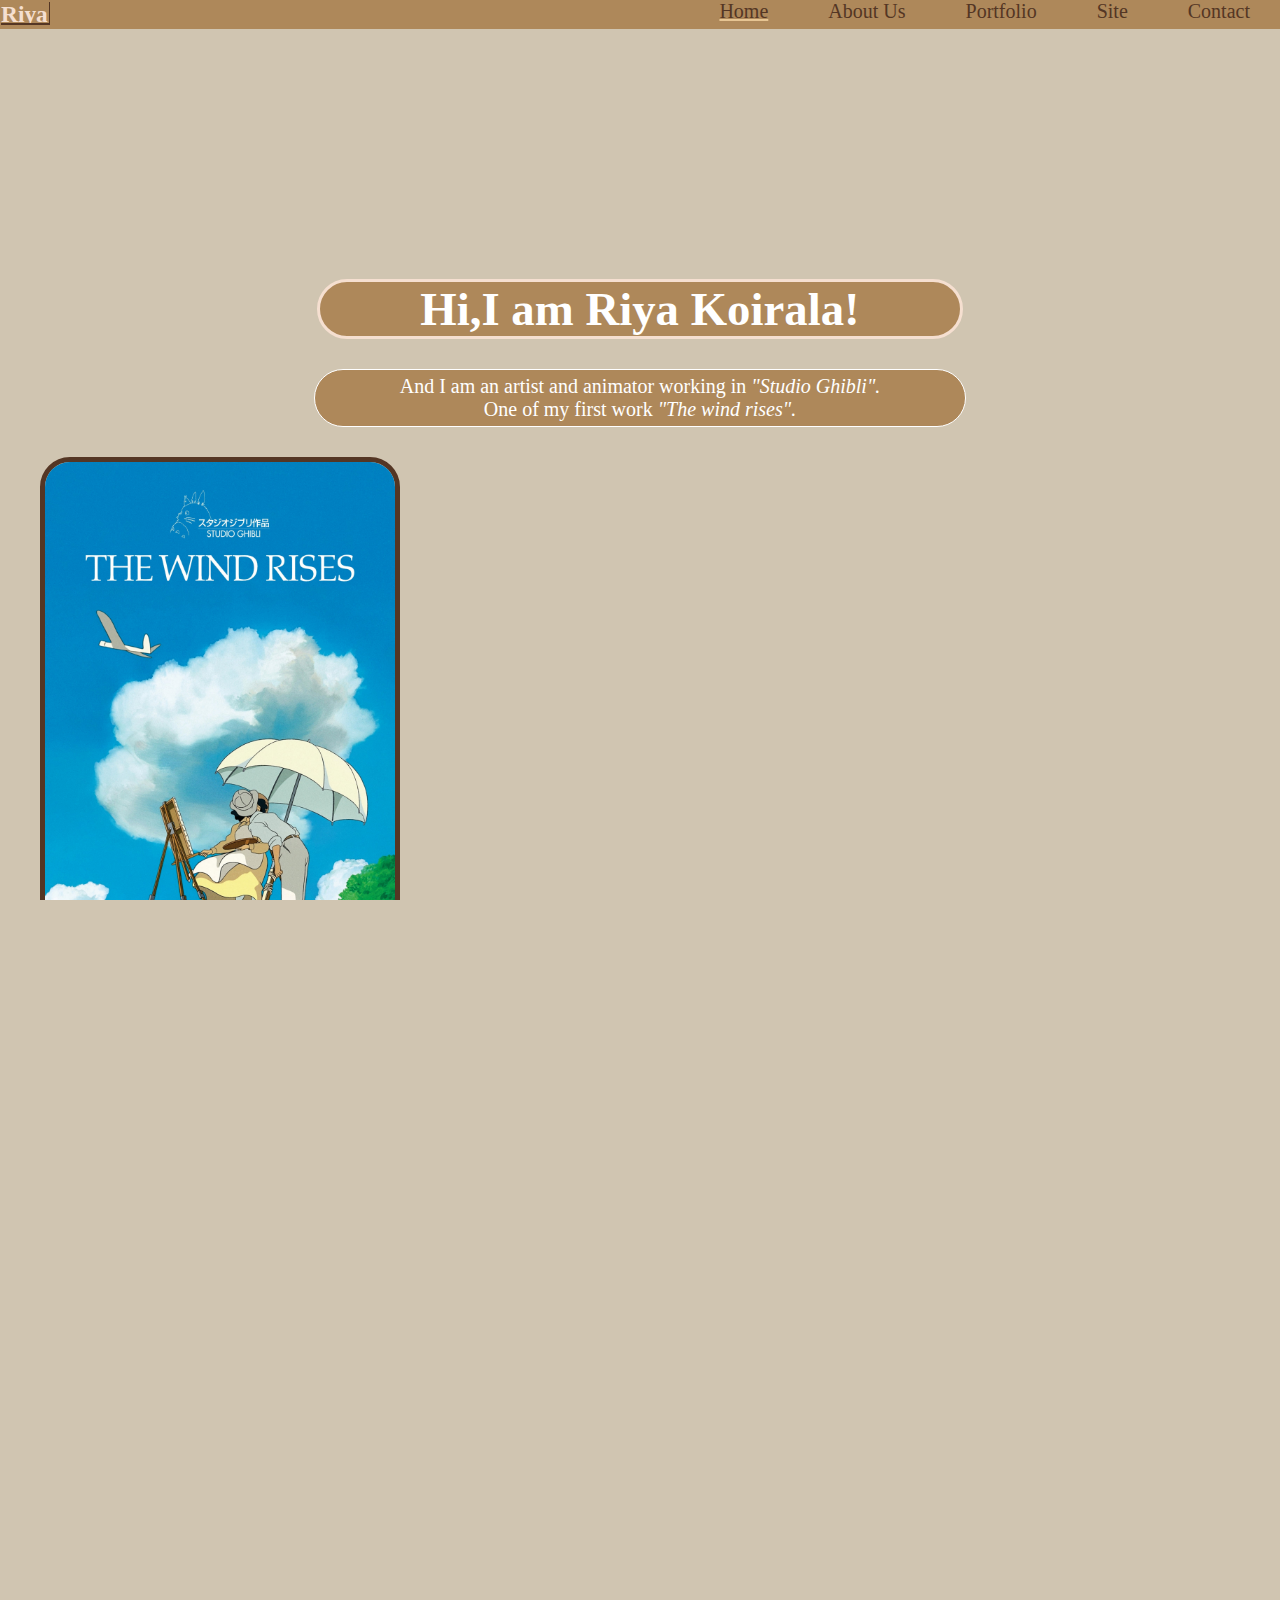
==== home.html @ 88e6d6ac "first commit" ====
<!DOCTYPE html>
<html>
    <head>
        <title>Home|</title>
        <link rel="stylesheet" href="css/home.css">
        <!-- linking css and html -->
    </head>
    <body>
     <div class="logo">
        <h3>Riya</h3>
        <!-- creating a logo inside html and css -->
        <nav>
            <!-- creating a nav bar -->
            <ul>
                <li><a class="active"  href="home.html">Home</a></li>
                <li><a href="work.html">About Us</a></li>
                <li><a href="portfolio.html">Portfolio</a></li>
                <li><a href="site.html">Site</a></li>
                <li><a href="contact.html">Contact</a></li>
            </ul>
        </nav>
     </div>
     <!-- giving class name page to write text in it -->
        <div class="page">
            <h3>Hi,I am Riya Koirala!</h3>
        </div>
        <div>
            <div class="page1">
              <p>And I am an artist
                 and animator working in <i>"Studio Ghibli".</i></p>
                 <p>One of my first work <i>"The wind rises".</i> </p>
            </div>
            <div class="page2">
                <!-- images 1 -->
              <img src="images/twr.jpg" style="width:350px; " alt="group of ghibli characters">
            </div>
            <div class="page1">
                <p> My second work is <i>"The Tale of the princess Kaguya".</i> </p>
            </div>
            <div class="page3">
                <!-- images 2 -->
                <img src="images/kk.jpg" style="width: 350px;" alt="a girl">
            </div>
            <!-- button to like about us with home. -->
            <a href="work.html">
            <button type="button"> More about me</button>
            </a>
        </div>
    </body>
</html>
---- css/home.css ----
*{
    margin: 0;
    padding: 0;
    list-style: none;
    text-decoration: none;
    overflow: hidden;
}
body{
    font-size: 20px;
    background-color: #d0c5b1;
    background-image: url(../images/studioghibhi.jpg);
    background-repeat: no-repeat;
    background-size: cover;
    width: 100%;
    height: 100vh;
    overflow-y: auto;
    overflow-x: hidden;
    perspective: 10px;
}
.logo{
    display: flex;
    justify-content: space-between;
    background-color: #ae885a;
    height: 29px;
    width: 100%;
}
.logo h3{
    color: #f5dfd0;
    padding: 1px;
    box-shadow: 1px 2px #543624;
    text-align: end;
    height: 21px;
}
nav ul{
    display: flex;
}
nav ul li a{
    margin: 0 30px 0px;
    color: #543624;
}
nav ul li a:hover{
    margin: 0 30px 0px;
    color: #e6c492;
    text-decoration: underline #e6c492;
}
.active{
    text-decoration: underline #e6c492;
    color: #543624;
}
.active:hover{
    text-decoration: underline #e6c492;
    color: #e6c492;
}
.page{
    color: white;
    border: 3px solid #f5dfd0;
    border-radius: 30px;
    width: 50%;
    text-align: center;
    margin:auto;
    margin-top: 250px;
    background-color: #ae885a;
    justify-content: center;
    font-size: 2em;
}
.page1{
    color: white;
    border: 1px solid white;
    border-radius: 30px;
    width: 50%;
    text-align: center;
    margin: auto;
    margin-top: 30px;
    background-color:  #ae885a;
    justify-content: center;
    padding: 5px;

}
.page2 img{
    color: white;
    border: 5px solid #543624;
    border-radius: 30px;
    width: 60%;
    text-align: right;
    margin: 30px 40px 0px 40px;
    background-color:  #e6c492;
}
.page3 img{
    color: white;
    border: 5px solid #543624;
    border-radius: 30px;
    width: 60%;
    text-align: right;
    margin: 30px 0px 0px 700px;
    background-color:  #e6c492;
}

button{
    border: 1px solid white;
    color:#e6c492 ;
    background-color: #543624;
    border-radius: 30px;
    margin: 40px 0px 40px 500px;
    justify-content: center;
    width: 200px;
    height: 30px;
    transition: 0.5s;
    font-size: 20px;

}
button:hover{
    border: 1px solid #e6c492;
    background-color:#e6c492 ;
    color: #543624;
}
/* @media (max-width:900px) {
    body{
        background-image: none;
    }

    } */
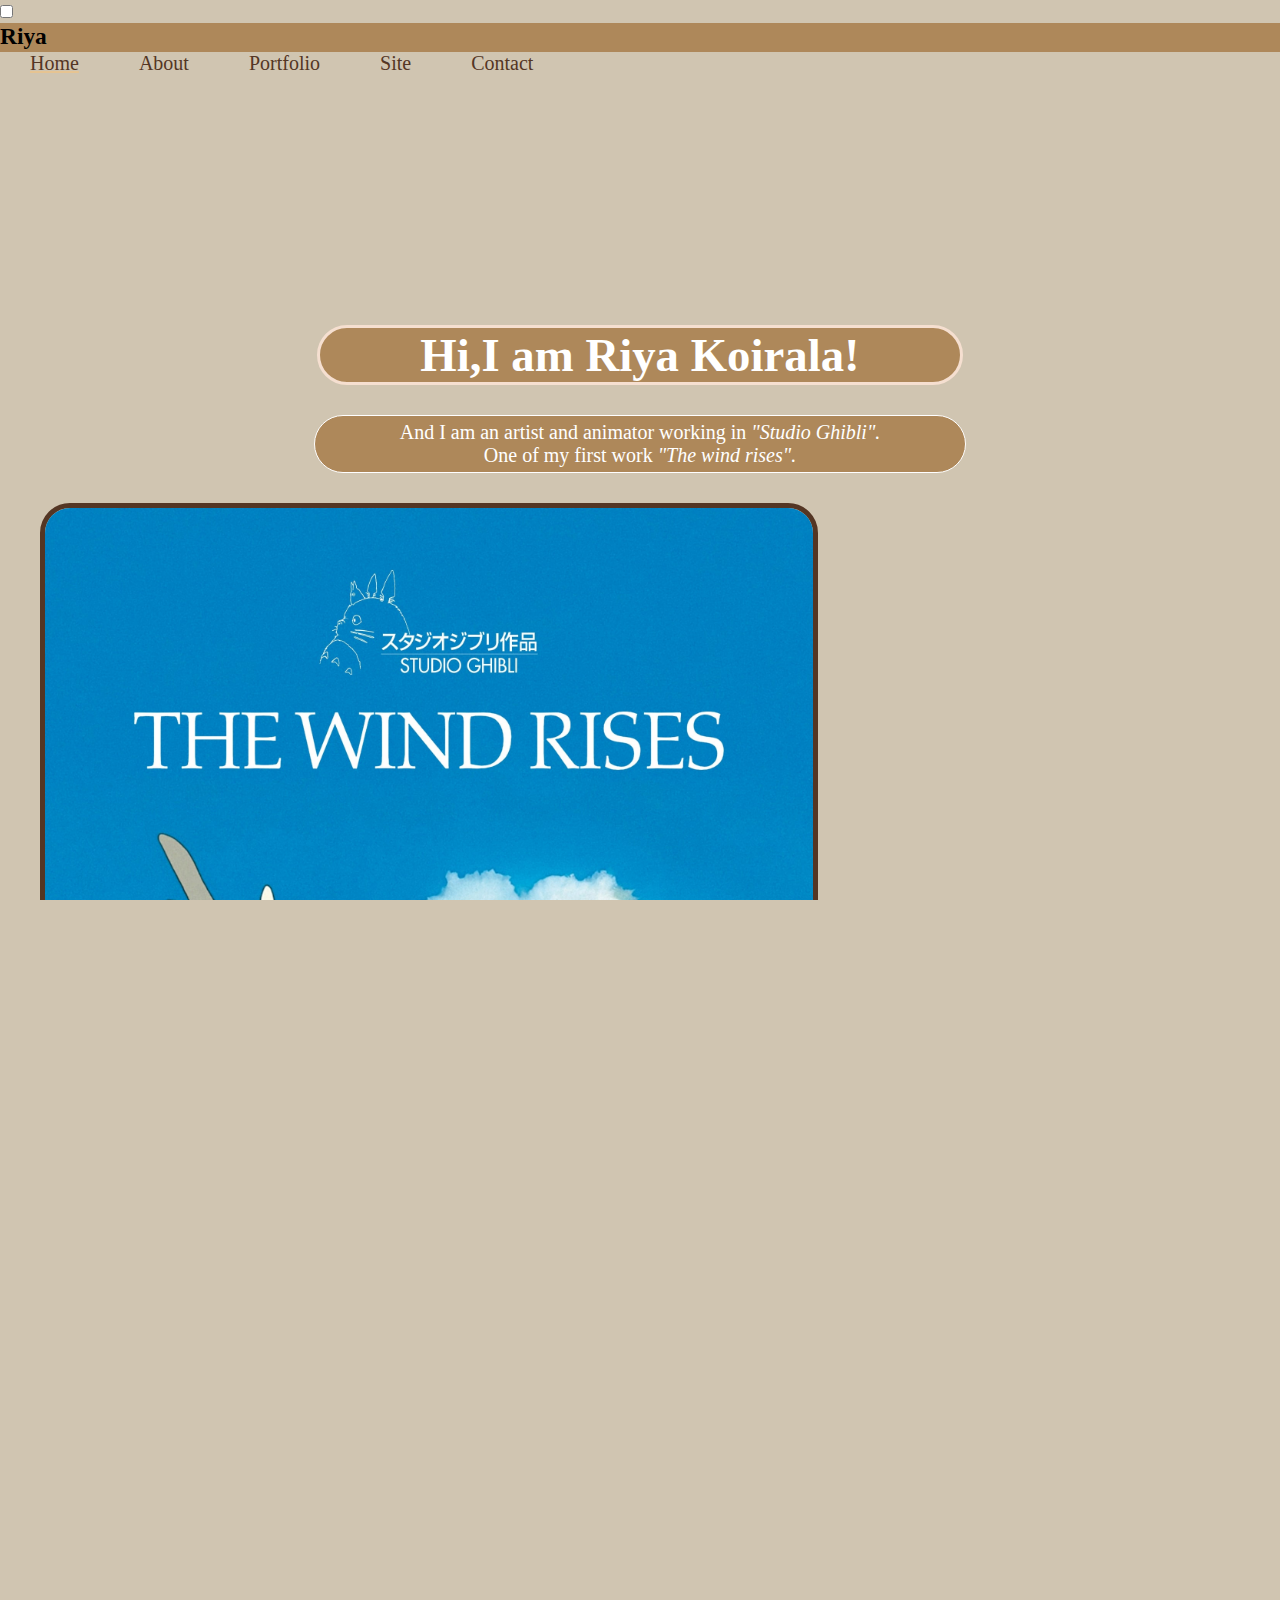
==== commit f70686f7: "added UTF-8 code" ====
--- a/home.html
+++ b/home.html
@@ -1,50 +1,70 @@
 <!DOCTYPE html>
-<html>
-    <head>
-        <title>Home|</title>
-        <link rel="stylesheet" href="css/home.css">
-        <!-- linking css and html -->
-    </head>
-    <body>
-     <div class="logo">
-        <h3>Riya</h3>
-        <!-- creating a logo inside html and css -->
-        <nav>
-            <!-- creating a nav bar -->
-            <ul>
-                <li><a class="active"  href="home.html">Home</a></li>
-                <li><a href="work.html">About Us</a></li>
-                <li><a href="portfolio.html">Portfolio</a></li>
-                <li><a href="site.html">Site</a></li>
-                <li><a href="contact.html">Contact</a></li>
-            </ul>
-        </nav>
-     </div>
-     <!-- giving class name page to write text in it -->
-        <div class="page">
-            <h3>Hi,I am Riya Koirala!</h3>
+<html lang="en"> 
+<head>
+
+    <title>Home||</title>
+    <meta name="viewport" content="width=device-width, initial-scale=1.0">
+    <!-- here viewport is reader/user view point -->
+    <meta charset="UTF-8">
+    <link rel="stylesheet" href="css/home.css">
+
+</head>
+
+<body>
+<div>
+    <div>
+    <input type="checkbox" id="toggle">
+    <nav>
+        <h3 class="logo">Riya</h3>
+        <label class="navbar-toggler" for="toggle">
+            <span class="bar"></span>
+            <span class="bar"></span>
+            <span class="bar"></span>
+        </label>
+        <ul class="nav-list">
+            <li class="nav-item"><a class="nav-link active"  href="home.html">Home</a></li>
+            <li class="nav-item"><a class="nav-link" href="work.html">About</a></li>
+            <li class="nav-item"><a class="nav-link" href="portfolio.html">Portfolio</a></li>
+            <li class="nav-item"><a class="nav-link" href="site.html">Site</a></li>
+            <li class="nav-item"><a class="nav-link" href="contact.html">Contact</a></li>
+        </ul>
+
+    </nav>
+</div>
+    <div class="page">
+        <h3>Hi,I am Riya Koirala!</h3>
+    </div>
+    <div class="content">
+        <div class="page1">
+          <p>And I am an artist
+             and animator working in <i>"Studio Ghibli".</i></p>
+             <p>One of my first work <i>"The wind rises".</i> </p>
         </div>
-        <div>
-            <div class="page1">
-              <p>And I am an artist
-                 and animator working in <i>"Studio Ghibli".</i></p>
-                 <p>One of my first work <i>"The wind rises".</i> </p>
-            </div>
-            <div class="page2">
-                <!-- images 1 -->
-              <img src="images/twr.jpg" style="width:350px; " alt="group of ghibli characters">
-            </div>
-            <div class="page1">
-                <p> My second work is <i>"The Tale of the princess Kaguya".</i> </p>
-            </div>
-            <div class="page3">
-                <!-- images 2 -->
-                <img src="images/kk.jpg" style="width: 350px;" alt="a girl">
-            </div>
-            <!-- button to like about us with home. -->
+        <div class="page2">
+            <!-- images 1 -->
+          <img src="images/twr.jpg" alt="group of ghibli characters">
+        </div>
+        <div class="page1">
+            <p> My second work is <i>"The Tale of the princess Kaguya".</i> </p>
+        </div>
+        <div class="page3">
+            <!-- images 2 -->
+            <img src="images/kk.jpg" alt="a girl">
             <a href="work.html">
-            <button type="button"> More about me</button>
-            </a>
+                <button type="button"> More about me</button>
+                </a>
         </div>
-    </body>
+        <!-- button to like about us with home. -->
+    </div>
+    <div class="end">
+        <a class="top" href="home.html">Home</a>
+        <a class="top" href="work.html">About</a>
+        <a class="top" href="portfolio.html">Portfolio</a>
+        <a class="top" href="site.html">Site</a>
+        <a class="top" href="contact.html">Contact</a>
+        <p class="bottom"> Copyright@riya2023</p>
+    </div>
+</div>
+</body>
+
 </html>